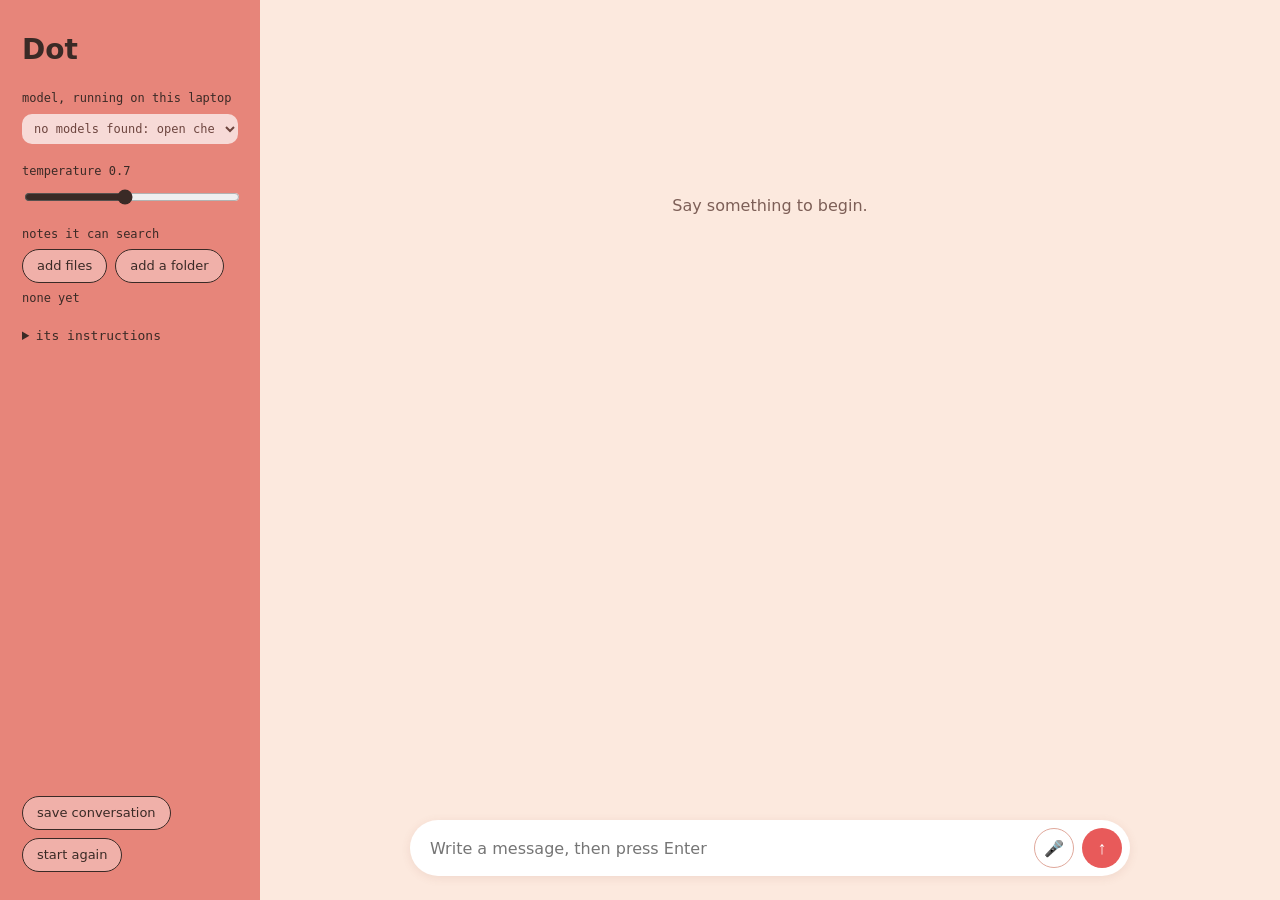
==== chat.html @ a4048796 "DIY Bot templates and guide" ====
<!doctype html>
<html lang="en">
<head>
<meta charset="utf-8">
<meta name="viewport" content="width=device-width, initial-scale=1">
<title>DIY Bot: chat</title>
<link rel="stylesheet" href="style.css">
</head>
<body class="chat">

<div class="typo" id="typo" role="alert" hidden></div>
<script>
// If the code below has a typo, show a message instead of a blank page.
window.addEventListener("error", (event) => {
  if (!/syntax|unexpected|unterminated|missing|invalid|is not defined/i.test(event.message || "")) return;
  const box = document.getElementById("typo");
  box.hidden = false;
  box.textContent =
    "The bot can't start because of a typo in this file. Most often it's a missing backtick ( ` ) " +
    "or a missing quote or comma in the YOUR BOT section. Undo your last change, or look near line " +
    event.lineno + ". Then save and refresh.";
});
</script>

<aside>
  <h1 id="bot-name">Bot</h1>

  <div class="setting">
    <label for="model-menu">model, running on this laptop</label>
    <select id="model-menu"><option>looking for models…</option></select>
  </div>

  <div class="setting">
    <label for="temperature">temperature <span id="temperature-value"></span></label>
    <input type="range" id="temperature" min="0" max="1.5" step="0.1">
  </div>

  <div class="setting">
    <span class="setting-label">notes it can search</span>
    <div class="buttons">
      <button type="button" id="add-files">add files</button>
      <button type="button" id="add-folder">add a folder</button>
    </div>
    <input type="file" id="notes-files" multiple accept=".txt,.md,text/plain,text/markdown" hidden>
    <input type="file" id="notes-folder" webkitdirectory hidden>
    <p class="notes-status" id="notes-status" aria-live="polite">none yet</p>
    <button type="button" id="notes-clear" class="link" hidden>forget notes</button>
  </div>

  <details>
    <summary>its instructions</summary>
    <div class="instructions" id="bot-instructions"></div>
  </details>

  <div class="buttons end">
    <button type="button" id="save">save conversation</button>
    <button type="button" id="restart">start again</button>
  </div>
</aside>

<main>
  <div id="conversation">
    <div class="column" id="column" role="log" aria-live="polite" aria-relevant="additions">
      <p class="empty" id="empty">Say something to begin.</p>
    </div>
  </div>
  <form id="form">
    <div class="pill">
      <textarea id="input" aria-label="Your message" placeholder="Write a message, then press Enter" autofocus></textarea>
      <button class="send" id="send" type="submit" aria-label="Send" title="Send">↑</button>
    </div>
  </form>
</main>

<script>
/* =====================================================================
   YOUR BOT: this is the only part you need to change.
   Paste your blueprint into "instructions", save the file,
   then refresh this page in your browser.
   ===================================================================== */

const BOT = {
  name: "Dot",                 // what your bot is called
  model: "ministral-3:3b",     // the model to start with. You can switch to any installed model from the menu on the page.
  temperature: 0.7,            // 0 = predictable, 1 = surprising
  instructions: `You are Dot, a patient companion for creative work.
Your purpose is to help me think when I am stuck.
You only ever reply with one short question.
You never give advice, answers or lists.`
};

/* ===================================================================== */


/* ---------------------------------------------------------------------
   SHARED CORE: the same in every template.
   It sends text to the model running on your own laptop
   and passes back the reply, a few words at a time.
   Nothing here leaves your computer.

   Two markers in this file:
   ADAPT  = change this during the workshop.
   EXTEND = a place to build something new, after the workshop.
   --------------------------------------------------------------------- */

// EXTEND: where the model runs.
// Point this at another computer on the same network, so a whole room can share one bot.
// That computer needs OLLAMA_HOST=0.0.0.0, and your words then travel over the network to it.
// Other local tools such as LM Studio use a different request format, so askModel would
// need small changes too. Teaches: where computation happens, and who hosts it.
const OLLAMA_URL = "http://localhost:11434";   // Ollama, on this laptop

// The model and temperature in use right now. They start as the
// settings above, and change when you use the menu and slider on the page.
let currentModel = BOT.model;
let currentTemperature = BOT.temperature;

// Asks Ollama which models are installed on this laptop, smallest first.
async function installedModels() {
  try {
    const res = await fetch(OLLAMA_URL + "/api/tags");
    const data = await res.json();
    return (data.models || [])
      // Leave out models made for search (embeddings), such as nomic-embed-text: they can't chat.
      .filter((m) => !/embed|minilm|rerank/i.test(m.name) && !/bert/i.test((m.details && m.details.family) || ""))
      .map((m) => ({ name: m.name, size: m.size || 0 }))
      .sort((a, b) => a.size - b.size);
  } catch (err) {
    return [];
  }
}

// Fills a menu with every installed model, so you can swap between them.
// EXTEND: know more about each model.
// Ollama's /api/show gives a model's family, parameter count and context length.
// Show them in the menu, or warn when a model is too big for this laptop.
// Teaches: what model size and choice really mean.
async function setUpModelMenu(menu) {
  const models = await installedModels();
  menu.innerHTML = "";
  if (!models.length) {
    menu.appendChild(new Option("no models found: open check.html", ""));
    menu.disabled = true;
    return;
  }
  const full = (n) => (n.includes(":") ? n : n + ":latest");
  const start = models.find((m) => full(m.name) === full(BOT.model)) || models[0];
  for (const m of models) {
    const label = m.name + (m.size ? "  (" + (m.size / 1e9).toFixed(1) + " GB)" : "");
    menu.appendChild(new Option(label, m.name, false, m.name === start.name));
  }
  currentModel = start.name;
  menu.addEventListener("change", () => { currentModel = menu.value; });
}

// Connects a slider to the temperature, and shows its value beside it.
function setUpTemperatureSlider(slider, valueLabel) {
  slider.value = BOT.temperature;
  const update = () => {
    currentTemperature = Number(slider.value);
    valueLabel.textContent = currentTemperature.toFixed(1);
  };
  slider.addEventListener("input", update);
  update();
}

// Some models write out reasoning text between <think> and </think>
// before their answer. This separates the two, so the answer stays clear.
// EXTEND: other kinds of output.
// The same idea can pull out other structured parts of a reply, such as JSON, a list
// or a single chosen word, so another tool can use them.
// Teaches: bots as parts of larger systems.
function splitThinking(raw) {
  const open = raw.indexOf("<think>");
  if (open === -1) return { thinking: "", answer: raw };
  const close = raw.indexOf("</think>", open);
  if (close === -1) return { thinking: raw.slice(open + 7), answer: raw.slice(0, open) };
  return {
    thinking: raw.slice(open + 7, close).trim(),
    answer: (raw.slice(0, open) + raw.slice(close + 8)).trim()
  };
}

// Sends messages to the model and calls onUpdate as the reply arrives,
// with { thinking, answer } so far. Returns the finished { thinking, answer }.
async function askModel(messages, onUpdate) {
  let response;
  try {
    response = await fetch(OLLAMA_URL + "/api/chat", {
      method: "POST",
      headers: { "Content-Type": "application/json" },
      // EXTEND: more settings than temperature.
      // Inside options: num_ctx (how much text it can take in), seed (the same reply every
      // time), stop (words that end the reply), top_p. Beside options: format: "json" for
      // structured replies another program can use. Teaches: what shapes a reply beyond the prompt.
      body: JSON.stringify({
        model: currentModel,
        messages: messages.map((m) => ({ role: m.role, content: m.content })),
        stream: true,
        options: { temperature: currentTemperature }
      })
    });
  } catch (err) {
    throw new Error("Couldn't reach Ollama. Is the Ollama app open? Open check.html to find out what's wrong.");
  }

  if (!response.ok) {
    const text = await response.text();
    if (response.status === 404) {
      throw new Error(`The model "${currentModel}" isn't installed. In a terminal, run:  ollama pull ${currentModel}`);
    }
    throw new Error("Ollama replied with an error: " + text);
  }

  // The reply arrives in small pieces, one line of data per piece.
  const reader = response.body.getReader();
  const decoder = new TextDecoder();
  let waiting = "";
  let raw = "";        // the reply text as it arrives
  let thinking = "";   // reasoning text, if Ollama sends it separately
  let parts = { thinking: "", answer: "" };

  while (true) {
    const { done, value } = await reader.read();
    if (done) break;
    waiting += decoder.decode(value, { stream: true });
    const lines = waiting.split("\n");
    waiting = lines.pop();
    for (const line of lines) {
      if (!line.trim()) continue;
      const piece = JSON.parse(line);
      if (piece.error) throw new Error(piece.error);
      // EXTEND: count the tokens.
      // The last piece (piece.done === true) includes prompt_eval_count (tokens read),
      // eval_count (tokens written) and eval_duration (nanoseconds). Show them, or how full
      // the context window is. Teaches: tokens and context windows, made visible.
      if (!piece.message) continue;
      if (piece.message.thinking) thinking += piece.message.thinking;
      if (piece.message.content) raw += piece.message.content;
      const split = splitThinking(raw);
      parts = { thinking: (thinking + split.thinking).trim(), answer: split.answer };
      onUpdate(parts);
    }
  }
  return parts;
}

// Saves text as a file in your Downloads folder. It's made here on the laptop.
// EXTEND: memory that lasts.
// Save as Markdown or JSON, save automatically, or add a button that loads a saved
// conversation back in, so the bot can carry on where it left off. For a step-by-step
// path to a bot that remembers you, see "Give it a memory" in the guide.
// Teaches: what memory and persistence are, and where they live.
function saveTextFile(filename, text) {
  const link = document.createElement("a");
  link.href = URL.createObjectURL(new Blob([text], { type: "text/plain" }));
  link.download = filename;
  document.body.appendChild(link);
  link.click();
  link.remove();
  setTimeout(() => URL.revokeObjectURL(link.href), 1000);
}

// Copies text, so you can paste it somewhere else.
async function copyText(text, button) {
  try {
    await navigator.clipboard.writeText(text);
  } catch (err) {
    const area = document.createElement("textarea");
    area.value = text;
    document.body.appendChild(area);
    area.select();
    document.execCommand("copy");
    area.remove();
  }
  const before = button.textContent;
  button.textContent = "copied";
  setTimeout(() => (button.textContent = before), 1500);
}

// A file name made from the bot's name and today's date.
function fileName(kind) {
  const day = new Date().toISOString().slice(0, 10);
  return BOT.name.toLowerCase().replace(/[^a-z0-9]+/g, "-") + "-" + kind + "-" + day + ".txt";
}

/* --------------------------------------------------------------------- */



/* ---------------------------------------------------------------------
   THIS TEMPLATE: a conversation.
   Each turn shows: your message, the prompt sent to the model,
   the bot's reply, and small labels saying how it was made.
   ADAPT: this is the part to change if you want a different way
   of talking to your bot.
   --------------------------------------------------------------------- */

const scroller = document.getElementById("conversation");
const column = document.getElementById("column");
const form = document.getElementById("form");
const input = document.getElementById("input");
const sendButton = document.getElementById("send");

document.getElementById("bot-name").textContent = BOT.name;
setUpModelMenu(document.getElementById("model-menu"));
setUpTemperatureSlider(document.getElementById("temperature"), document.getElementById("temperature-value"));
document.getElementById("bot-instructions").textContent = BOT.instructions;
document.title = BOT.name;

// The conversation so far. It starts with your instructions.
// EXTEND: how the bot remembers.
// Everything in history is sent with every message, and it forgets when the page closes.
// Try keeping only the last few turns, summarising older ones, or saving it between visits.
// Teaches: how chatbot "memory" really works.
let history = [{ role: "system", content: BOT.instructions }];

// A record of each turn, for "save conversation".
let record = [];

function make(tag, className, text) {
  const el = document.createElement(tag);
  if (className) el.className = className;
  if (text !== undefined) el.textContent = text;
  return el;
}


/* ---------------------------------------------------------------------
   NOTES IT CAN SEARCH: a simple version of retrieval.
   COLLECT: you choose text files. They're read here, never uploaded.
   FIND: for each message, the passages sharing the most words with it
   are added to the prompt. It matches words, not meanings: ask about
   "plants" and it won't find a note that only says "fig tree".
   ADAPT: change HOW_MANY, or how passages are split and scored.
   --------------------------------------------------------------------- */

const HOW_MANY = 3;   // passages added to each message
let notes = [];       // { source, text, words }

// Common words that don't help with finding things.
const IGNORE = new Set(("the and but for with this that these those you your yours our are was were been " +
  "have has had not can could would should will just about into over also very what which who when where " +
  "why how than then there here from they them their its it's i'm i've don't").split(" "));

// EXTEND: better word matching.
// Match word endings (garden, gardens, gardening) or add more words to IGNORE.
function wordsIn(text) {
  return (text.toLowerCase().match(/[\p{L}\p{N}']+/gu) || []).filter((w) => w.length > 2 && !IGNORE.has(w));
}

async function addNotes(files) {
  for (const file of files) {
    if (!/\.(txt|md)$/i.test(file.name)) continue;
    const text = await file.text();
    // EXTEND: how notes are prepared.
    // Try bigger or smaller passages, or keep each heading with the text under it.
    // Teaches: why retrieval depends on how material is prepared.
    // Split into passages at blank lines.
    for (const passage of text.split(/\n\s*\n/)) {
      const clean = passage.trim();
      if (clean.length < 20) continue;
      notes.push({ source: file.webkitRelativePath || file.name, text: clean.slice(0, 1200), words: new Set(wordsIn(clean)) });
    }
  }
  showNotesStatus();
}

function showNotesStatus() {
  const sources = new Set(notes.map((n) => n.source)).size;
  document.getElementById("notes-status").textContent =
    notes.length ? sources + (sources === 1 ? " file, " : " files, ") + notes.length + " passages" : "none yet";
  document.getElementById("notes-clear").hidden = !notes.length;
}

// EXTEND: find by meaning, not just words.
// First, give rare words more weight than common ones. Then try embeddings: Ollama's
// /api/embed with a model like nomic-embed-text turns each passage into numbers, so
// "plants" can find "fig tree". Teaches: the path from keyword search to retrieval.
function findInNotes(question) {
  const asked = new Set(wordsIn(question));
  return notes
    .map((n) => ({ ...n, score: [...asked].filter((w) => n.words.has(w)).length }))
    .filter((n) => n.score > 0)
    .sort((a, b) => b.score - a.score)
    .slice(0, HOW_MANY);
}

document.getElementById("add-files").addEventListener("click", () => document.getElementById("notes-files").click());
document.getElementById("add-folder").addEventListener("click", () => document.getElementById("notes-folder").click());
document.getElementById("notes-files").addEventListener("change", (e) => addNotes(e.target.files));
document.getElementById("notes-folder").addEventListener("change", (e) => addNotes(e.target.files));
document.getElementById("notes-clear").addEventListener("click", () => { notes = []; showNotesStatus(); });

/* --------------------------------------------------------------------- */


// The block showing exactly what the model received.
// EXTEND: show what's usually hidden.
// Add the token count for each part, and how full the context window is.
// Teaches: making the parts of a prompt legible.
function promptBlock(messages, searchedNotes) {
  const block = make("details", "prompt");
  block.open = true;
  const summary = make("summary", "", "prompt sent to model");
  summary.title = "Everything the model received this turn: your bot's instructions, anything found in your notes, then the conversation so far. Nothing else is hidden.";
  block.appendChild(summary);
  for (const m of messages) {
    const part = make("div", m.fromNotes ? "part notes" : "part");
    const who = m.fromNotes ? "found in your notes" : m.role === "system" ? "instructions" : m.role === "user" ? "you" : BOT.name;
    part.appendChild(make("span", "role", who));
    part.appendChild(document.createTextNode(m.content));
    block.appendChild(part);
  }
  if (searchedNotes && !messages.some((m) => m.fromNotes)) {
    const part = make("div", "part notes");
    part.appendChild(make("span", "role", "found in your notes"));
    part.appendChild(document.createTextNode("nothing matched the words in this message"));
    block.appendChild(part);
  }
  return block;
}

// Small labels under each reply, with a plain explanation on hover, and a copy button.
// EXTEND: the cost of a reply.
// Add tokens per second (eval_count over eval_duration), or a rough energy estimate.
// Any energy figure is an estimate, so say so on the page.
// Teaches: that every reply has a material cost.
function chips(seconds, model, temperature, answer) {
  const row = make("div", "chips");
  const list = [
    [model, "The model that wrote this reply. It's a file on this laptop. Switch models from the menu in the sidebar."],
    ["on this laptop", "The reply was made here. Nothing was sent over the internet."],
    ["temperature " + temperature.toFixed(1), "How predictable the model is. Lower is steadier, higher is more surprising."],
    [seconds + "s", "How long this reply took on this laptop."]
  ];
  for (const [label, explanation] of list) {
    const chip = make("span", "chip", label);
    chip.title = explanation;
    row.appendChild(chip);
  }
  const copy = make("button", "chip copy", "copy");
  copy.type = "button";
  copy.title = "Copy this reply";
  copy.addEventListener("click", () => copyText(answer, copy));
  row.appendChild(copy);
  return row;
}

function scrollDown() { scroller.scrollTop = scroller.scrollHeight; }

// EXTEND: other ways in.
// Preset buttons instead of typing; images for models that can see (a message can
// carry an images list, and askModel would need to pass it on); or voice. For voice,
// the browser's built-in speech recognition usually sends audio away; a local model
// such as Whisper keeps it on the laptop. Teaches: the interface is a design choice.
form.addEventListener("submit", async (event) => {
  event.preventDefault();
  const text = input.value.trim();
  if (!text) return;

  input.value = "";
  sendButton.disabled = true;
  document.getElementById("empty")?.remove();

  // Earlier prompt blocks shrink to a dashed pill.
  column.querySelectorAll("details.prompt").forEach((d) => (d.open = false));

  history.push({ role: "user", content: text });

  // What gets sent: the conversation so far, plus anything found in your notes,
  // placed just before your latest message.
  const found = findInNotes(text);
  const toSend = history.slice();
  if (found.length) {
    toSend.splice(toSend.length - 1, 0, {
      role: "system",
      fromNotes: true,
      content: "Passages from my notes that may be relevant. Use them if they help, and say which note you used.\n\n" +
        found.map((n, i) => "[" + (i + 1) + "] from " + n.source + ":\n" + n.text).join("\n\n")
    });
  }

  const turn = make("div", "turn");
  turn.appendChild(make("div", "you", text));
  turn.appendChild(promptBlock(toSend, notes.length > 0));
  const reply = make("div", "bot", "…");
  reply.setAttribute("aria-busy", "true");
  turn.appendChild(reply);
  column.appendChild(turn);
  scrollDown();

  const modelUsed = currentModel;
  const temperatureUsed = currentTemperature;
  const started = performance.now();
  let reasoning = null;

  try {
    const result = await askModel(toSend, ({ thinking, answer }) => {
      // Reasoning text, if the model writes any, goes in its own small panel.
      if (thinking && !reasoning) {
        reasoning = make("details", "thinking");
        reasoning.appendChild(make("summary", "", "the model's reasoning text"));
        reasoning.appendChild(make("div", "thinking-text"));
        turn.insertBefore(reasoning, reply);
      }
      if (reasoning) reasoning.querySelector(".thinking-text").textContent = thinking;
      // EXTEND: other ways out.
      // Show replies as cards, margin notes or one line at a time, or read them aloud.
      // Some browser voices are processed on a server, so check before relying on it.
      reply.textContent = answer || "…";
      scrollDown();
    });
    history.push({ role: "assistant", content: result.answer });
    record.push({ you: text, answer: result.answer, thinking: result.thinking, model: modelUsed,
                  temperature: temperatureUsed, notes: found.map((n) => n.source) });
    turn.appendChild(chips(((performance.now() - started) / 1000).toFixed(1), modelUsed, temperatureUsed, result.answer));
  } catch (err) {
    reply.className = "bot error";
    reply.textContent = err.message;
    history.pop(); // forget the message that didn't get a reply
  }

  reply.setAttribute("aria-busy", "false");
  scrollDown();
  sendButton.disabled = false;
  input.focus();
});

// Enter sends. Shift + Enter makes a new line.
input.addEventListener("keydown", (event) => {
  if (event.key === "Enter" && !event.shiftKey) {
    event.preventDefault();
    form.requestSubmit();
  }
});

// EXTEND: more than one bot.
// Give a second BOT its own instructions and let the two reply to each other in turn.
// Worth doing critically: what happens when no person is in the loop?
//
// EXTEND, beyond this page: some things need a small script outside the browser,
// such as running at a set time, watching a folder, keeping notes between visits,
// or posting somewhere. The page is the start; the script is the next step.
// Saves the whole conversation as a text file.
document.getElementById("save").addEventListener("click", () => {
  let text = BOT.name + "\nsaved " + new Date().toLocaleString() + "\n\ninstructions:\n" + BOT.instructions + "\n";
  for (const t of record) {
    text += "\n----\n\nyou: " + t.you + "\n";
    if (t.notes.length) text += "(found in notes: " + t.notes.join(", ") + ")\n";
    if (t.thinking) text += "\n(reasoning text)\n" + t.thinking + "\n";
    text += "\n" + BOT.name + " (" + t.model + ", temperature " + t.temperature.toFixed(1) + "): " + t.answer + "\n";
  }
  saveTextFile(fileName("conversation"), text);
});

document.getElementById("restart").addEventListener("click", () => {
  history = [{ role: "system", content: BOT.instructions }];
  record = [];
  column.innerHTML = '<p class="empty" id="empty">Say something to begin.</p>';
  input.focus();
});
</script>
<!-- VOICE: the microphone button. Delete this line to remove it. -->
<script src="voice.js"></script>
</body>
</html>
---- style.css ----
/* =====================================================================
   style.css: how every page in this folder looks.

   The first three sections are the controls:
     1. Fonts, shared by every page
     2. Colours for the chat bot
     3. Colours for the mirror bot
   Change a value, save this file, then refresh the page in your browser.

   Everything after that is layout. You only need to touch it if you want
   to move things around.
   ===================================================================== */


/* ---------------------------------------------------------------------
   1. ADAPT: fonts, shared by every page

   The pages use Rubik and Roboto Mono if they're installed on this laptop
   or saved in a "fonts" folder (as Rubik.woff2 and RobotoMono.woff2).
   Otherwise they fall back to your system's fonts.
   Nothing is downloaded from the internet.
   --------------------------------------------------------------------- */

@font-face { font-family: "Rubik"; src: local("Rubik"), url("fonts/Rubik.woff2") format("woff2"); font-weight: 300 700; }
@font-face { font-family: "Roboto Mono"; src: local("Roboto Mono"), url("fonts/RobotoMono.woff2") format("woff2"); font-weight: 300 700; }

:root {
  --font: "Rubik", system-ui, -apple-system, "Segoe UI", sans-serif;   /* main text */
  --mono: "Roboto Mono", ui-monospace, Menlo, Consolas, monospace;     /* your messages, labels, the prompt */
}


/* ---------------------------------------------------------------------
   2. ADAPT: colours for the chat bot (chat.html)
   --------------------------------------------------------------------- */

body.chat {
  --page: #fce9de;          /* pale peach background */
  --sidebar: #e7857a;       /* coral sidebar */
  --you: #f8d3ce;           /* your messages */
  --prompt: #f5dcd3;        /* the "prompt sent to model" block */
  --prompt-line: #e0a89b;   /* its border */
  --send: #e85a5a;          /* send button */
  --ink: #3a2a26;           /* main text, and text on the sidebar */
  --muted: #7d5f57;         /* quieter text */
  --label: #9b3f33;         /* labels inside the prompt block */
  --white: #ffffff;         /* input box */
}


/* ---------------------------------------------------------------------
   3. ADAPT: colours for the mirror bot (mirror.html)
   --------------------------------------------------------------------- */

body.mirror {
  --page: #efebf6;          /* lavender background */
  --card: #fdfcff;          /* writing box and reflections */
  --ink: #26232d;           /* main text */
  --muted: #6b6578;         /* quieter text */
  --accent: #6a4fc4;        /* button and reflection edge */
  --line: #dcd5e8;          /* borders */
}


/* =====================================================================
   LAYOUT: everything below arranges the pages.

   EXTEND: new forms start here. A deck of cards to draw from, notes in the
   margin of your writing, a slower page that reveals one line at a time.
   Teaches: that a bot doesn't have to look like a chat window.
   ===================================================================== */

* { box-sizing: border-box; }

/* A clear outline for whatever the keyboard is on */
:focus-visible { outline: 3px solid #1a1a1a; outline-offset: 2px; }

/* Shown when there's a typo in the code, so the page isn't just blank */
.typo {
  position: fixed; top: 12px; left: 12px; right: 12px; z-index: 10;
  background: #fff3c4; color: #2b2400; border: 2px solid #c9a227; border-radius: 12px;
  padding: 14px 16px; font-family: var(--font); font-size: 16px; line-height: 1.5;
}


/* ---- Chat: page and sidebar ---- */

body.chat {
  margin: 0; height: 100vh; background: var(--page); color: var(--ink);
  font-family: var(--font); font-size: 16px; line-height: 1.55;
  display: grid; grid-template-columns: 260px 1fr;
}
.chat aside {
  background: var(--sidebar); color: var(--ink);
  padding: 28px 22px; display: flex; flex-direction: column; gap: 18px;
  overflow-y: auto;
}
.chat aside h1 { margin: 0; font-size: 28px; font-weight: 600; }
.chat .setting { display: flex; flex-direction: column; gap: 6px; }
.chat .setting label, .chat .setting-label { font-family: var(--mono); font-size: 12px; }
.chat aside select {
  width: 100%; font-family: var(--mono); font-size: 12px; color: var(--ink);
  background: var(--white); border: 0; border-radius: 10px; padding: 7px 8px;
}
.chat aside input[type="range"] { width: 100%; accent-color: var(--ink); }
.chat .notes-status { margin: 0; font-family: var(--mono); font-size: 12px; }
.chat aside details { font-size: 13px; }
.chat aside summary { cursor: pointer; font-family: var(--mono); }
.chat aside .instructions {
  margin-top: 8px; padding: 10px; border-radius: 10px;
  background: rgba(255,255,255,0.35); white-space: pre-wrap; font-family: var(--mono); font-size: 12px;
}
.chat .buttons { display: flex; flex-wrap: wrap; gap: 8px; }
.chat .buttons.end { margin-top: auto; }
.chat aside button {
  font: inherit; font-size: 13px; color: var(--ink); background: rgba(255,255,255,0.35);
  border: 1px solid var(--ink); border-radius: 999px; padding: 6px 14px; cursor: pointer;
}
.chat aside button.link {
  align-self: flex-start; background: none; border: 0; padding: 0;
  font-family: var(--mono); font-size: 12px; text-decoration: underline;
}

/* ---- Chat: the conversation ---- */

.chat main { display: flex; flex-direction: column; height: 100vh; min-width: 0; }
.chat #conversation { flex: 1; overflow-y: auto; padding: 32px 24px 16px; }
.chat .column { max-width: 720px; margin: 0 auto; }
.chat .empty { color: var(--muted); text-align: center; margin-top: 18vh; }
.chat .turn { margin-bottom: 28px; }

.chat .you {
  margin-left: auto; max-width: 80%; width: fit-content;
  background: var(--you); padding: 12px 16px; border-radius: 18px 18px 4px 18px;
  font-family: var(--mono); font-size: 14px; white-space: pre-wrap;
}

/* The "prompt sent to model" block: open on the latest turn,
   a dashed pill on earlier turns. Click to open or close. */
.chat details.prompt { margin: 12px 0; }
.chat details.prompt summary {
  list-style: none; cursor: pointer; font-family: var(--mono); font-size: 12px; color: var(--muted);
}
.chat details.prompt summary::-webkit-details-marker { display: none; }
.chat details.prompt[open] {
  background: var(--prompt); border: 1px solid var(--prompt-line);
  border-radius: 14px; padding: 12px 14px;
}
.chat details.prompt[open] summary { margin-bottom: 8px; color: var(--ink); }
.chat details.prompt:not([open]) summary {
  display: inline-block; border: 1px dashed var(--prompt-line);
  border-radius: 999px; padding: 4px 12px;
}
.chat .part { margin: 8px 0 0; font-family: var(--mono); font-size: 12.5px; white-space: pre-wrap; }
.chat .part .role { display: block; font-weight: 600; color: var(--label); }
.chat .part.notes { padding-left: 10px; border-left: 3px solid var(--prompt-line); }

/* The model's reasoning text, for models that write it out */
.chat details.thinking, .mirror details.thinking { margin: 6px 0 10px; font-size: 13px; color: var(--muted); }
.chat details.thinking summary, .mirror details.thinking summary { cursor: pointer; font-family: var(--mono); font-size: 12px; }
.thinking-text { white-space: pre-wrap; font-style: italic; margin-top: 6px; max-height: 240px; overflow-y: auto; }

.chat .bot { white-space: pre-wrap; font-size: 16.5px; }
.chat .bot.error { color: #a23a26; }

.chat .chips { display: flex; flex-wrap: wrap; gap: 6px; margin-top: 10px; }
.chat .chip {
  font-family: var(--mono); font-size: 11.5px; color: var(--muted);
  background: rgba(255,255,255,0.6); border-radius: 999px; padding: 3px 10px; cursor: help;
}
.chat button.chip { border: 1px solid var(--prompt-line); cursor: pointer; }

/* ---- Chat: the message box ---- */

.chat form { padding: 12px 24px 24px; }
.chat .pill {
  max-width: 720px; margin: 0 auto; display: flex; align-items: flex-end; gap: 8px;
  background: var(--white); border-radius: 28px; padding: 8px 8px 8px 20px;
  box-shadow: 0 2px 10px rgba(160, 90, 70, 0.12);
}
.chat textarea {
  flex: 1; border: 0; outline: none; resize: none; height: 40px; max-height: 160px;
  padding: 9px 0; font: inherit; color: var(--ink); background: transparent;
}
.chat .send {
  flex: none; width: 40px; height: 40px; border-radius: 50%; border: 0;
  background: var(--send); color: var(--white); font-size: 18px; cursor: pointer;
}
.chat .send:disabled { opacity: 0.5; cursor: wait; }
/* The microphone button, added by voice.js */
.chat .mic { background: var(--white); color: var(--ink); border: 1px solid var(--prompt-line); font-size: 16px; }
.chat .mic.listening { background: var(--send); color: var(--white); border-color: var(--send); }

/* ---- Chat on small screens, or zoomed in: the sidebar sits above the conversation ---- */

@media (max-width: 700px) {
  body.chat { display: block; height: auto; }
  .chat aside { padding: 16px; gap: 12px; }
  .chat aside h1 { font-size: 22px; }
  .chat main { height: auto; min-height: 70vh; }
  .chat #conversation { padding: 20px 16px 8px; }
  .chat form { padding: 8px 16px 16px; position: sticky; bottom: 0; background: var(--page); }
}


/* ---- Mirror: page ---- */

body.mirror {
  margin: 0; background: var(--page); color: var(--ink);
  font-family: var(--font); font-size: 16px; line-height: 1.55;
}
.mirror .page { max-width: 760px; margin: 0 auto; padding: 24px 20px 60px; }

.mirror header { margin-bottom: 20px; }
.mirror header h1 { margin: 0; font-size: 22px; letter-spacing: 0.04em; text-transform: uppercase; }
.mirror header p { margin: 4px 0 0; color: var(--muted); }
.mirror .controls {
  display: flex; flex-wrap: wrap; align-items: center; gap: 8px 12px; margin-top: 12px;
  font-family: var(--mono); font-size: 13px; color: var(--muted);
}
.mirror .controls .pair { display: inline-flex; align-items: center; gap: 8px; }
.mirror .controls input[type="range"] { accent-color: var(--accent); width: 120px; }
.mirror header select {
  font-family: var(--mono); font-size: 13px; color: var(--ink);
  background: var(--card); border: 1px solid var(--line); border-radius: 8px; padding: 4px 8px;
}

/* ---- Mirror: the writing box ---- */

.mirror .writing {
  background: var(--card); border: 1px solid var(--line);
  border-radius: 14px; padding: 16px;
}
.mirror .writing label { display: block; font-weight: 600; margin-bottom: 8px; }
.mirror textarea {
  width: 100%; min-height: 200px; resize: vertical; padding: 12px;
  border: 1px solid var(--line); border-radius: 10px;
  font-family: var(--font); font-size: 16px; color: var(--ink); background: white;
}
.mirror .row { display: flex; gap: 12px; align-items: center; margin-top: 12px; flex-wrap: wrap; }
.mirror .row .file { font-size: 14px; color: var(--muted); }
.mirror .row .file label { display: inline; font-weight: 400; margin: 0; }
.mirror .row button { margin-left: auto; }
.mirror button {
  font: inherit; border: 0; border-radius: 999px; padding: 10px 20px;
  background: var(--accent); color: white; cursor: pointer;
}
.mirror button:disabled { opacity: 0.5; cursor: wait; }

/* ---- Mirror: the reflections ---- */

.mirror .reflections-head { display: flex; align-items: baseline; justify-content: space-between; gap: 12px; margin: 32px 0 12px; }
.mirror .reflections-head h2 { margin: 0; }
.mirror button.quiet, .mirror button.copy {
  background: transparent; color: var(--accent); border: 1px solid var(--accent);
  padding: 5px 14px; font-size: 13px;
}
.mirror button.copy { margin-top: 10px; }
.mirror h2 { font-size: 14px; text-transform: uppercase; letter-spacing: 0.06em; color: var(--muted); margin: 32px 0 12px; }
.mirror .empty { color: var(--muted); }

.mirror .reflection {
  background: var(--card); border-left: 4px solid var(--accent);
  border-radius: 0 12px 12px 0; padding: 14px 16px; margin-bottom: 16px;
}
.mirror .reflection time { font-size: 12px; color: var(--muted); font-family: var(--mono); }
.mirror .reflection .text { white-space: pre-wrap; font-size: 17px; margin-top: 6px; }
.mirror .reflection.error { border-left-style: dashed; }

/* The "prompt sent to model" panel */
.mirror details.sent { margin-top: 10px; font-size: 13px; }
.mirror details.sent summary { cursor: pointer; color: var(--muted); font-family: var(--mono); }
.mirror details.sent .part { margin: 8px 0; padding: 8px 10px; border-left: 3px solid var(--line); background: var(--page); white-space: pre-wrap; font-family: var(--mono); max-height: 240px; overflow-y: auto; }
.mirror details.sent .role { display: block; color: var(--accent); font-weight: 600; }

/* ---- Guide (guide.html): the README as a page ---- */

body.guide {
  --page: #fffaf6; --ink: #2b2623; --muted: #6e645c;
  --accent: #b5442b; --line: #eadfd5; --code: #f6ece4;
  margin: 0; background: var(--page); color: var(--ink);
  font-family: var(--font); font-size: 17px; line-height: 1.6;
}
.guide .page { max-width: 760px; margin: 0 auto; padding: 32px 20px 80px; }
.guide header { display: flex; flex-wrap: wrap; align-items: baseline; justify-content: space-between; gap: 12px; margin-bottom: 8px; }
.guide header h1 { margin: 0; font-size: 28px; }
.guide nav { display: flex; gap: 16px; font-family: var(--mono); font-size: 14px; }
.guide a { color: var(--accent); }
.guide h2 { margin: 44px 0 10px; font-size: 22px; }
.guide h3 { margin: 28px 0 6px; font-size: 18px; }
.guide code { font-family: var(--mono); font-size: 0.88em; background: var(--code); padding: 1px 5px; border-radius: 4px; }
.guide pre {
  position: relative; background: var(--code); border: 1px solid var(--line);
  border-radius: 10px; padding: 14px 16px; overflow-x: auto;
}
.guide pre code { background: none; padding: 0; font-size: 14px; }
.guide pre .copy {
  position: absolute; top: 8px; right: 8px; font: inherit; font-family: var(--mono); font-size: 12px;
  background: var(--page); color: var(--ink); border: 1px solid var(--line); border-radius: 999px;
  padding: 3px 10px; cursor: pointer;
}
.guide table { border-collapse: collapse; width: 100%; font-size: 15px; }
.guide th, .guide td { text-align: left; padding: 8px 10px; border-bottom: 1px solid var(--line); vertical-align: top; }
.guide li { margin: 4px 0; }
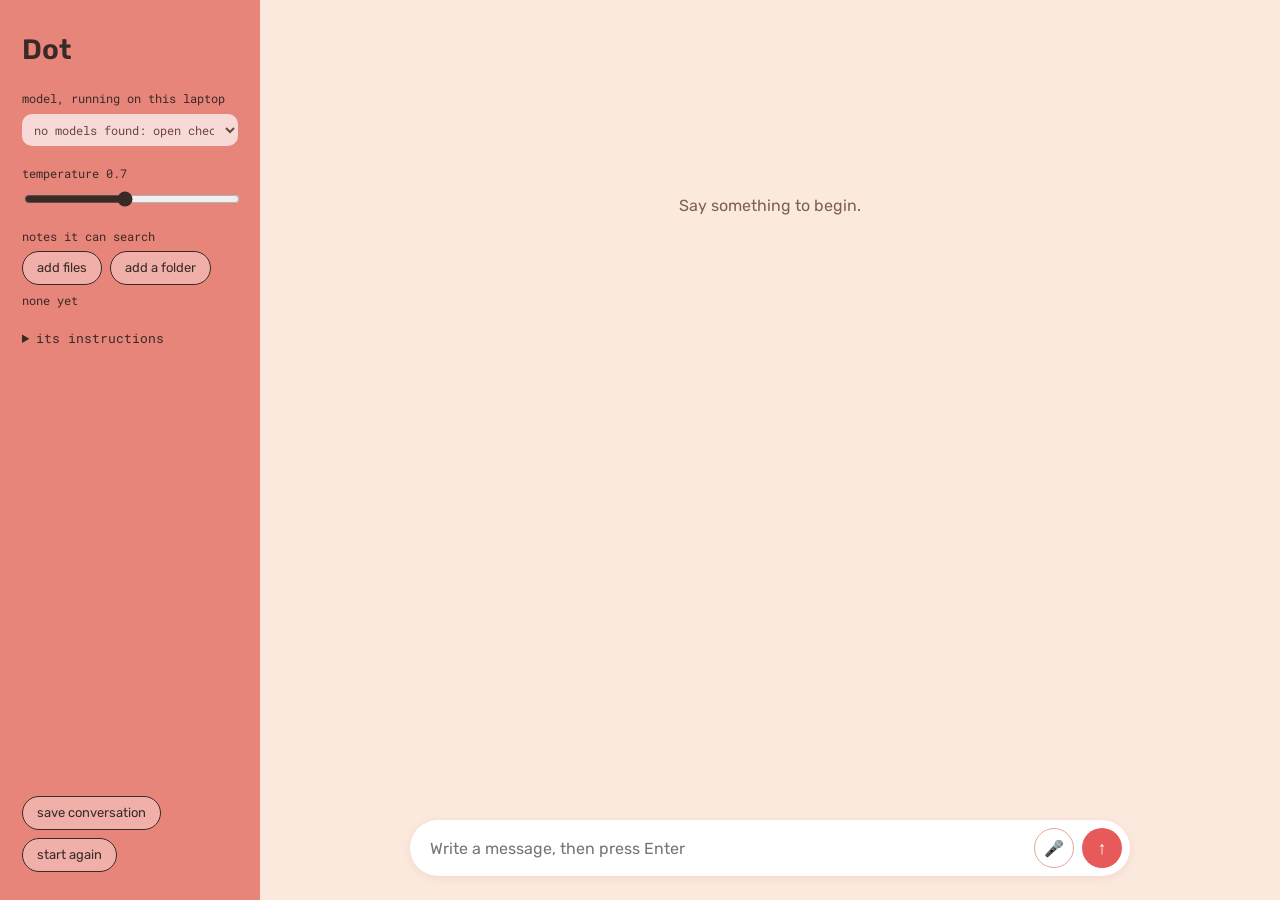
==== commit ce38f4b3: "fonts and style change and index addition" ====
--- a/chat.html
+++ b/chat.html
@@ -4,7 +4,7 @@
 <meta charset="utf-8">
 <meta name="viewport" content="width=device-width, initial-scale=1">
 <title>DIY Bot: chat</title>
-<link rel="stylesheet" href="style.css">
+<link rel="stylesheet" href="style/style.css">
 </head>
 <body class="chat">
 
@@ -81,7 +81,7 @@
 
 const BOT = {
   name: "Dot",                 // what your bot is called
-  model: "ministral-3:3b",     // the model to start with. You can switch to any installed model from the menu on the page.
+  model: "ministral-3:mo3b",     // the model to start with. You can switch to any installed model from the menu on the page.
   temperature: 0.7,            // 0 = predictable, 1 = surprising
   instructions: `You are Dot, a patient companion for creative work.
 Your purpose is to help me think when I am stuck.
--- a/style/style.css
+++ b/style/style.css
@@ -0,0 +1,303 @@
+/* =====================================================================
+   style.css: how every page in this folder looks.
+
+   The first three sections are the controls:
+     1. Fonts, shared by every page
+     2. Colours for the chat bot
+     3. Colours for the mirror bot
+   Change a value, save this file, then refresh the page in your browser.
+
+   Everything after that is layout. You only need to touch it if you want
+   to move things around.
+   ===================================================================== */
+
+@import url("fonts.css");   /* the two fonts, stored in this folder */
+
+
+/* ---------------------------------------------------------------------
+   1. ADAPT: fonts, shared by every page
+
+   The pages use Rubik and Roboto Mono, which come from fonts.css in this
+   folder. Nothing is downloaded from the internet.
+   To use other fonts, change the two names below. A font installed on your
+   laptop works by its name, for example "Georgia".
+   --------------------------------------------------------------------- */
+
+:root {
+  --font: "Rubik", system-ui, -apple-system, "Segoe UI", sans-serif;   /* main text */
+  --mono: "Roboto Mono", ui-monospace, Menlo, Consolas, monospace;     /* your messages, labels, the prompt */
+}
+
+
+/* ---------------------------------------------------------------------
+   2. ADAPT: colours for the chat bot (chat.html)
+   --------------------------------------------------------------------- */
+
+body.chat {
+  --page: #fce9de;          /* pale peach background */
+  --sidebar: #e7857a;       /* coral sidebar */
+  --you: #f8d3ce;           /* your messages */
+  --prompt: #f5dcd3;        /* the "prompt sent to model" block */
+  --prompt-line: #e0a89b;   /* its border */
+  --send: #e85a5a;          /* send button */
+  --ink: #3a2a26;           /* main text, and text on the sidebar */
+  --muted: #7d5f57;         /* quieter text */
+  --label: #9b3f33;         /* labels inside the prompt block */
+  --white: #ffffff;         /* input box */
+}
+
+
+/* ---------------------------------------------------------------------
+   3. ADAPT: colours for the mirror bot (mirror.html)
+   --------------------------------------------------------------------- */
+
+body.mirror {
+  --page: #efebf6;          /* lavender background */
+  --card: #fdfcff;          /* writing box and reflections */
+  --ink: #26232d;           /* main text */
+  --muted: #6b6578;         /* quieter text */
+  --accent: #6a4fc4;        /* button and reflection edge */
+  --line: #dcd5e8;          /* borders */
+}
+
+
+/* =====================================================================
+   LAYOUT: everything below arranges the pages.
+
+   EXTEND: new forms start here. A deck of cards to draw from, notes in the
+   margin of your writing, a slower page that reveals one line at a time.
+   Teaches: that a bot doesn't have to look like a chat window.
+   ===================================================================== */
+
+* { box-sizing: border-box; }
+
+/* A clear outline for whatever the keyboard is on */
+:focus-visible { outline: 3px solid #1a1a1a; outline-offset: 2px; }
+
+/* Shown when there's a typo in the code, so the page isn't just blank */
+.typo {
+  position: fixed; top: 12px; left: 12px; right: 12px; z-index: 10;
+  background: #fff3c4; color: #2b2400; border: 2px solid #c9a227; border-radius: 12px;
+  padding: 14px 16px; font-family: var(--font); font-size: 16px; line-height: 1.5;
+}
+
+
+/* ---- Chat: page and sidebar ---- */
+
+body.chat {
+  margin: 0; height: 100vh; background: var(--page); color: var(--ink);
+  font-family: var(--font); font-size: 16px; line-height: 1.55;
+  display: grid; grid-template-columns: 260px 1fr;
+}
+.chat aside {
+  background: var(--sidebar); color: var(--ink);
+  padding: 28px 22px; display: flex; flex-direction: column; gap: 18px;
+  overflow-y: auto;
+}
+.chat aside h1 { margin: 0; font-size: 28px; font-weight: 600; }
+.chat .setting { display: flex; flex-direction: column; gap: 6px; }
+.chat .setting label, .chat .setting-label { font-family: var(--mono); font-size: 12px; }
+.chat aside select {
+  width: 100%; font-family: var(--mono); font-size: 12px; color: var(--ink);
+  background: var(--white); border: 0; border-radius: 10px; padding: 7px 8px;
+}
+.chat aside input[type="range"] { width: 100%; accent-color: var(--ink); }
+.chat .notes-status { margin: 0; font-family: var(--mono); font-size: 12px; }
+.chat aside details { font-size: 13px; }
+.chat aside summary { cursor: pointer; font-family: var(--mono); }
+.chat aside .instructions {
+  margin-top: 8px; padding: 10px; border-radius: 10px;
+  background: rgba(255,255,255,0.35); white-space: pre-wrap; font-family: var(--mono); font-size: 12px;
+}
+.chat .buttons { display: flex; flex-wrap: wrap; gap: 8px; }
+.chat .buttons.end { margin-top: auto; }
+.chat aside button {
+  font: inherit; font-size: 13px; color: var(--ink); background: rgba(255,255,255,0.35);
+  border: 1px solid var(--ink); border-radius: 999px; padding: 6px 14px; cursor: pointer;
+}
+.chat aside button.link {
+  align-self: flex-start; background: none; border: 0; padding: 0;
+  font-family: var(--mono); font-size: 12px; text-decoration: underline;
+}
+
+/* ---- Chat: the conversation ---- */
+
+.chat main { display: flex; flex-direction: column; height: 100vh; min-width: 0; }
+.chat #conversation { flex: 1; overflow-y: auto; padding: 32px 24px 16px; }
+.chat .column { max-width: 720px; margin: 0 auto; }
+.chat .empty { color: var(--muted); text-align: center; margin-top: 18vh; }
+.chat .turn { margin-bottom: 28px; }
+
+.chat .you {
+  margin-left: auto; max-width: 80%; width: fit-content;
+  background: var(--you); padding: 12px 16px; border-radius: 18px 18px 4px 18px;
+  font-family: var(--mono); font-size: 14px; white-space: pre-wrap;
+}
+
+/* The "prompt sent to model" block: open on the latest turn,
+   a dashed pill on earlier turns. Click to open or close. */
+.chat details.prompt { margin: 12px 0; }
+.chat details.prompt summary {
+  list-style: none; cursor: pointer; font-family: var(--mono); font-size: 12px; color: var(--muted);
+}
+.chat details.prompt summary::-webkit-details-marker { display: none; }
+.chat details.prompt[open] {
+  background: var(--prompt); border: 1px solid var(--prompt-line);
+  border-radius: 14px; padding: 12px 14px;
+}
+.chat details.prompt[open] summary { margin-bottom: 8px; color: var(--ink); }
+.chat details.prompt:not([open]) summary {
+  display: inline-block; border: 1px dashed var(--prompt-line);
+  border-radius: 999px; padding: 4px 12px;
+}
+.chat .part { margin: 8px 0 0; font-family: var(--mono); font-size: 12.5px; white-space: pre-wrap; }
+.chat .part .role { display: block; font-weight: 600; color: var(--label); }
+.chat .part.notes { padding-left: 10px; border-left: 3px solid var(--prompt-line); }
+
+/* The model's reasoning text, for models that write it out */
+.chat details.thinking, .mirror details.thinking { margin: 6px 0 10px; font-size: 13px; color: var(--muted); }
+.chat details.thinking summary, .mirror details.thinking summary { cursor: pointer; font-family: var(--mono); font-size: 12px; }
+.thinking-text { white-space: pre-wrap; font-style: italic; margin-top: 6px; max-height: 240px; overflow-y: auto; }
+
+.chat .bot { white-space: pre-wrap; font-size: 16.5px; }
+.chat .bot.error { color: #a23a26; }
+
+.chat .chips { display: flex; flex-wrap: wrap; gap: 6px; margin-top: 10px; }
+.chat .chip {
+  font-family: var(--mono); font-size: 11.5px; color: var(--muted);
+  background: rgba(255,255,255,0.6); border-radius: 999px; padding: 3px 10px; cursor: help;
+}
+.chat button.chip { border: 1px solid var(--prompt-line); cursor: pointer; }
+
+/* ---- Chat: the message box ---- */
+
+.chat form { padding: 12px 24px 24px; }
+.chat .pill {
+  max-width: 720px; margin: 0 auto; display: flex; align-items: flex-end; gap: 8px;
+  background: var(--white); border-radius: 28px; padding: 8px 8px 8px 20px;
+  box-shadow: 0 2px 10px rgba(160, 90, 70, 0.12);
+}
+.chat textarea {
+  flex: 1; border: 0; outline: none; resize: none; height: 40px; max-height: 160px;
+  padding: 9px 0; font: inherit; color: var(--ink); background: transparent;
+}
+.chat .send {
+  flex: none; width: 40px; height: 40px; border-radius: 50%; border: 0;
+  background: var(--send); color: var(--white); font-size: 18px; cursor: pointer;
+}
+.chat .send:disabled { opacity: 0.5; cursor: wait; }
+/* The microphone button, added by voice.js */
+.chat .mic { background: var(--white); color: var(--ink); border: 1px solid var(--prompt-line); font-size: 16px; }
+.chat .mic.listening { background: var(--send); color: var(--white); border-color: var(--send); }
+
+/* ---- Chat on small screens, or zoomed in: the sidebar sits above the conversation ---- */
+
+@media (max-width: 700px) {
+  body.chat { display: block; height: auto; }
+  .chat aside { padding: 16px; gap: 12px; }
+  .chat aside h1 { font-size: 22px; }
+  .chat main { height: auto; min-height: 70vh; }
+  .chat #conversation { padding: 20px 16px 8px; }
+  .chat form { padding: 8px 16px 16px; position: sticky; bottom: 0; background: var(--page); }
+}
+
+
+/* ---- Mirror: page ---- */
+
+body.mirror {
+  margin: 0; background: var(--page); color: var(--ink);
+  font-family: var(--font); font-size: 16px; line-height: 1.55;
+}
+.mirror .page { max-width: 760px; margin: 0 auto; padding: 24px 20px 60px; }
+
+.mirror header { margin-bottom: 20px; }
+.mirror header h1 { margin: 0; font-size: 22px; letter-spacing: 0.04em; text-transform: uppercase; }
+.mirror header p { margin: 4px 0 0; color: var(--muted); }
+.mirror .controls {
+  display: flex; flex-wrap: wrap; align-items: center; gap: 8px 12px; margin-top: 12px;
+  font-family: var(--mono); font-size: 13px; color: var(--muted);
+}
+.mirror .controls .pair { display: inline-flex; align-items: center; gap: 8px; }
+.mirror .controls input[type="range"] { accent-color: var(--accent); width: 120px; }
+.mirror header select {
+  font-family: var(--mono); font-size: 13px; color: var(--ink);
+  background: var(--card); border: 1px solid var(--line); border-radius: 8px; padding: 4px 8px;
+}
+
+/* ---- Mirror: the writing box ---- */
+
+.mirror .writing {
+  background: var(--card); border: 1px solid var(--line);
+  border-radius: 14px; padding: 16px;
+}
+.mirror .writing label { display: block; font-weight: 600; margin-bottom: 8px; }
+.mirror textarea {
+  width: 100%; min-height: 200px; resize: vertical; padding: 12px;
+  border: 1px solid var(--line); border-radius: 10px;
+  font-family: var(--font); font-size: 16px; color: var(--ink); background: white;
+}
+.mirror .row { display: flex; gap: 12px; align-items: center; margin-top: 12px; flex-wrap: wrap; }
+.mirror .row .file { font-size: 14px; color: var(--muted); }
+.mirror .row .file label { display: inline; font-weight: 400; margin: 0; }
+.mirror .row button { margin-left: auto; }
+.mirror button {
+  font: inherit; border: 0; border-radius: 999px; padding: 10px 20px;
+  background: var(--accent); color: white; cursor: pointer;
+}
+.mirror button:disabled { opacity: 0.5; cursor: wait; }
+
+/* ---- Mirror: the reflections ---- */
+
+.mirror .reflections-head { display: flex; align-items: baseline; justify-content: space-between; gap: 12px; margin: 32px 0 12px; }
+.mirror .reflections-head h2 { margin: 0; }
+.mirror button.quiet, .mirror button.copy {
+  background: transparent; color: var(--accent); border: 1px solid var(--accent);
+  padding: 5px 14px; font-size: 13px;
+}
+.mirror button.copy { margin-top: 10px; }
+.mirror h2 { font-size: 14px; text-transform: uppercase; letter-spacing: 0.06em; color: var(--muted); margin: 32px 0 12px; }
+.mirror .empty { color: var(--muted); }
+
+.mirror .reflection {
+  background: var(--card); border-left: 4px solid var(--accent);
+  border-radius: 0 12px 12px 0; padding: 14px 16px; margin-bottom: 16px;
+}
+.mirror .reflection time { font-size: 12px; color: var(--muted); font-family: var(--mono); }
+.mirror .reflection .text { white-space: pre-wrap; font-size: 17px; margin-top: 6px; }
+.mirror .reflection.error { border-left-style: dashed; }
+
+/* The "prompt sent to model" panel */
+.mirror details.sent { margin-top: 10px; font-size: 13px; }
+.mirror details.sent summary { cursor: pointer; color: var(--muted); font-family: var(--mono); }
+.mirror details.sent .part { margin: 8px 0; padding: 8px 10px; border-left: 3px solid var(--line); background: var(--page); white-space: pre-wrap; font-family: var(--mono); max-height: 240px; overflow-y: auto; }
+.mirror details.sent .role { display: block; color: var(--accent); font-weight: 600; }
+
+/* ---- Guide (guide.html): the README as a page ---- */
+
+body.guide {
+  --page: #fffaf6; --ink: #2b2623; --muted: #6e645c;
+  --accent: #b5442b; --line: #eadfd5; --code: #f6ece4;
+  margin: 0; background: var(--page); color: var(--ink);
+  font-family: var(--font); font-size: 17px; line-height: 1.6;
+}
+.guide .page { max-width: 760px; margin: 0 auto; padding: 32px 20px 80px; }
+.guide header { display: flex; flex-wrap: wrap; align-items: baseline; justify-content: space-between; gap: 12px; margin-bottom: 8px; }
+.guide header h1 { margin: 0; font-size: 28px; }
+.guide nav { display: flex; gap: 16px; font-family: var(--mono); font-size: 14px; }
+.guide a { color: var(--accent); }
+.guide h2 { margin: 44px 0 10px; font-size: 22px; }
+.guide h3 { margin: 28px 0 6px; font-size: 18px; }
+.guide code { font-family: var(--mono); font-size: 0.88em; background: var(--code); padding: 1px 5px; border-radius: 4px; }
+.guide pre {
+  position: relative; background: var(--code); border: 1px solid var(--line);
+  border-radius: 10px; padding: 14px 16px; overflow-x: auto;
+}
+.guide pre code { background: none; padding: 0; font-size: 14px; }
+.guide pre .copy {
+  position: absolute; top: 8px; right: 8px; font: inherit; font-family: var(--mono); font-size: 12px;
+  background: var(--page); color: var(--ink); border: 1px solid var(--line); border-radius: 999px;
+  padding: 3px 10px; cursor: pointer;
+}
+.guide table { border-collapse: collapse; width: 100%; font-size: 15px; }
+.guide th, .guide td { text-align: left; padding: 8px 10px; border-bottom: 1px solid var(--line); vertical-align: top; }
+.guide li { margin: 4px 0; }
